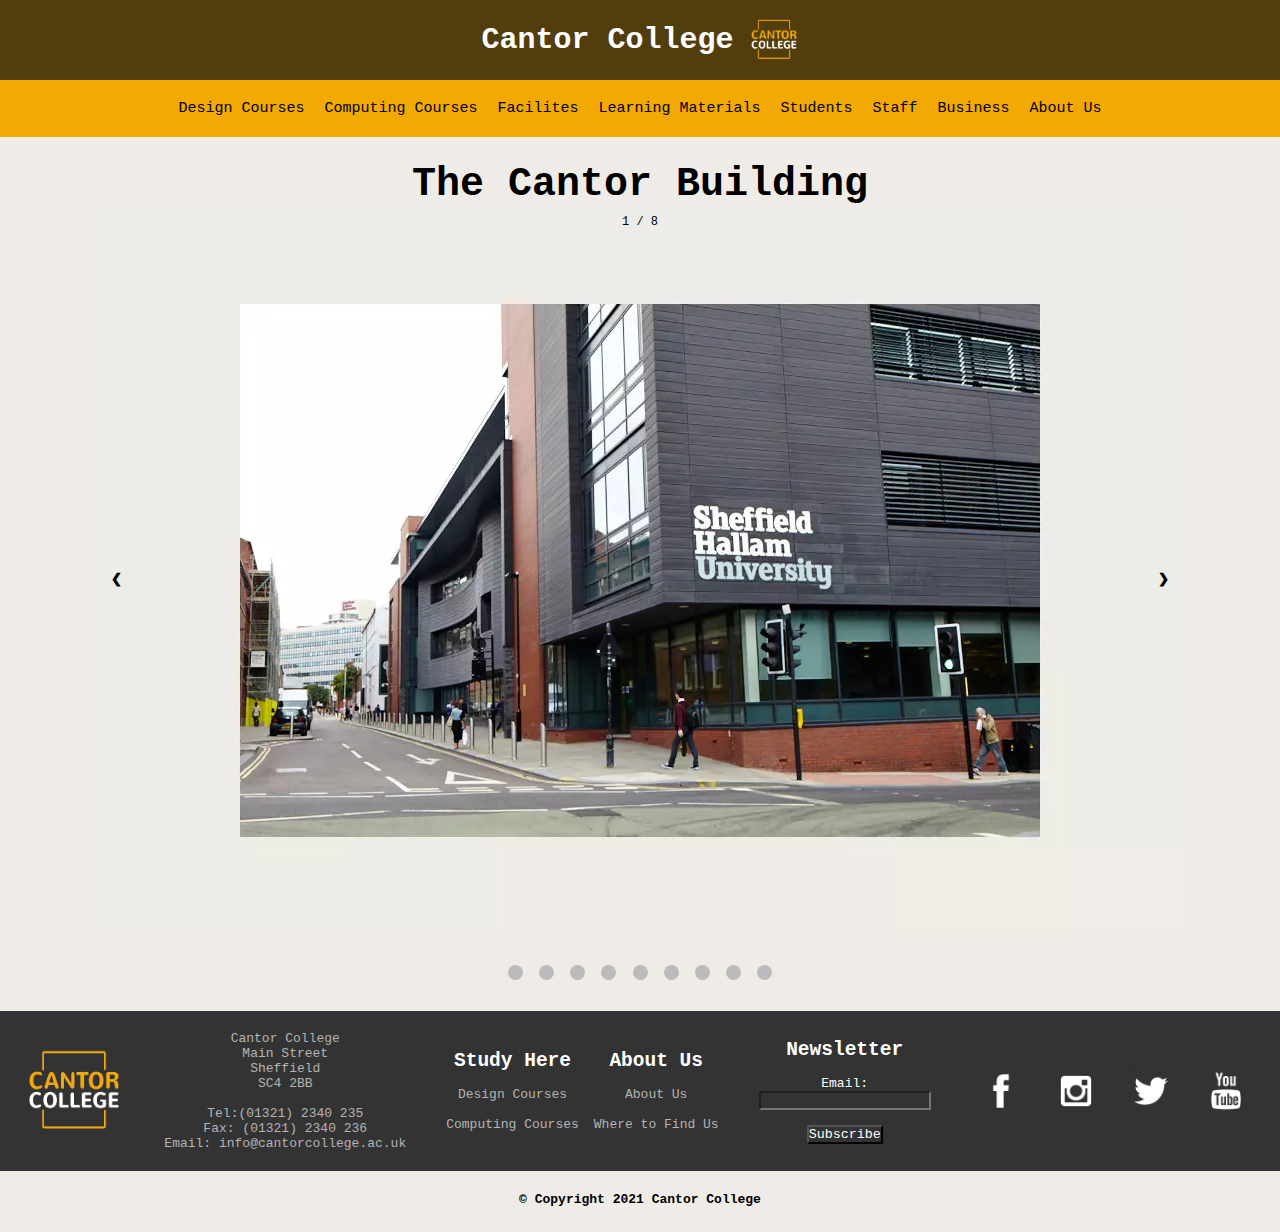
==== index.html @ 76baed16 "fixed email label" ====
<!DOCTYPE html>
<html lang="en">

<head>
    <meta charset="UTF-8">
    <meta name="viewport" content="width=device-width, initial-scale=1.0">
    <title>Home | Cantor College</title>
    <link rel="stylesheet" type="text/css" href="css/main.css">
</head>

<body>
    <div class="flex-container">
    <header>
        <a class="three" href="index.html"><h1>Cantor College</h1></a>
        <img src="images/logo_nobg.webp" alt="Browser not supported" width="50px" height="50px">
    </header>
    <div class="headercontent">
        <a href="DesignCourses.html">Design Courses</a>
        <a href="ComputingCourses.html">Computing Courses</a>
        <a href="Facilities.html">Facilites</a>
        <a href="LearningMaterials.html">Learning Materials</a>
        <a href="ForStudents.html">Students</a>
        <a href="ForStaff.html">Staff</a>
        <a href="ForBusiness.html">Business</a>
        <a href="AboutUs.html">About Us</a>
    </div>

    <div class="content">
        <div class="slideshow-header">
            <h1>The Cantor Building</h1>
        </div>

<!-- Slideshow container -->
<div class="slideshow-container">

    <!-- Full-width images with number and caption text -->
    <div class="mySlides fade">
        <div class="numbertext">1 / 8</div>
        <img src="images/cantor_1.webp" alt="Image failed to load">
        <div class="text-white"></div>
    </div>

    <div class="mySlides fade">
        <div class="numbertext">2 / 8</div>
        <img src="images/cantor_2.webp" alt="Image failed to load">
        <div class="text-white"></div>
    </div>

    <div class="mySlides fade">
        <div class="numbertext">3 / 8</div>
        <img src="images/cantor_6.webp" alt="Image failed to load">
        <div class="text-white"></div>
    </div>

    <div class="mySlides fade">
        <div class="numbertext">4 / 8</div>
        <img src="images/cantor_7.webp" alt="Image failed to load">
        <div class="text-white"></div>
    </div>

    <div class="mySlides fade">
        <div class="numbertext">5 / 8</div>
        <img src="images/cantor_8.webp" alt="Image failed to load">
        <div class="text-white"></div>
    </div>

    <div class="mySlides fade">
        <div class="numbertext">6 / 8</div>
        <img src="images/cantor_9.webp" alt="Image failed to load">
        <div class="text-white"></div>
    </div>

    <div class="mySlides fade">
        <div class="numbertext">7 / 8</div>
        <img src="images/cantor_10.webp" alt="Image failed to load">
        <div class="text-white"></div>
    </div>

    <div class="mySlides fade">
        <div class="numbertext">8 / 8</div>
        <img src="images/cantor_11.webp" alt="Image failed to load">
        <div class="text-white"></div>
    </div>

    <script src="js/site.js"></script>

    <!-- Next and previous buttons -->
    <a class="prev" onclick="plusSlides(-1)">&#10094;</a>
    <a class="next" onclick="plusSlides(1)">&#10095;</a>
</div>
<br>

<!-- Navigation Circles -->
<div style="text-align:center">
    <span class="dot" onclick="currentSlide(1)"></span>
    <span class="dot" onclick="currentSlide(2)"></span>
    <span class="dot" onclick="currentSlide(3)"></span>
    <span class="dot" onclick="currentSlide(4)"></span>
    <span class="dot" onclick="currentSlide(5)"></span>
    <span class="dot" onclick="currentSlide(6)"></span>
    <span class="dot" onclick="currentSlide(7)"></span>
    <span class="dot" onclick="currentSlide(8)"></span>
    <span class="dot" onclick="currentSlide(9)"></span>

</div>
    </div>

    <footer>
        <div class="collegelogo-footer">
            <img src="images/logo_nobg.webp" alt="Browser not supported" width="100px" height="100px">
        </div>
        <div class="howtofindus">
            <div class="details-p1">
                Cantor College<br>
                Main Street<br>
                Sheffield<br>
                SC4 2BB
            </div>
            <div class="details-p2">
                Tel:(01321) 2340 235<br>
                Fax: (01321) 2340 236<br>
                Email: info@cantorcollege.ac.uk
            </div>
        </div>
        <div class="study-about">
            <div class="studyhere">
                <h2>Study Here</h2>
                <a class="two" href="DesignCourses">Design Courses</a>
                <a class="two" href="ComputingCourses">Computing Courses</a>
            </div>
            <div class="aboutus">
                <h2>About Us</h2>
                <a class="two" href="AboutUs.html">About Us</a>
                <a class="two" href="WheretoFindUs.html">Where to Find Us</a>
            </div>
        </div>
        <div class="newsletter-subscribe">
            <h2>Newsletter</h2><br>
            <form>
            <label for="email">Email:</label><br>
            <input type="text" id="email" name="email"><br><br>
            <input type="submit" id="subscribe" value="Subscribe">
            </form>
        </div>
        <div class="socials">
            <img src="images/facebook-logo.webp" alt="Browser not supported" width="60px" height="60px">
            <img src="images/instagram-logo.webp" alt="Browser not supported" width="60px" height="60px">
            <img src="images/twitter-logo.webp" alt="Browser not supported" width="60px" height="60px">
            <img src="images/youtube-logo.webp" alt="Browser not supported" width="60px" height="60x">
        </div>

        <div class="copyrightfooter">
            <p><b>© Copyright 2021 Cantor College</b></p>
        </div>
    </footer>
</div>
</body>
</html>
---- css/main.css ----
* {
    font-family: monospace;
    margin: 0;
    padding: 0;
    box-sizing: border-box;
}

body {
  font-family: Arial, Helvetica, sans-serif;
  margin: 0;
  position: relative;
  padding-bottom: 58px;
  min-height: 100vh;
  background-color: #efece7;
}

header {
    padding: 15px;
    text-align: center;
    background-color: #523E0D;
    color: #efece7;
    font-size: 15px;
    display: flex;
    flex-direction: row;
    justify-content: center;
    gap: 20px;
}
.headercontent {
    padding: 20px;
    text-align: center;
    background-color: #F2A904;
    color: #efece7;
    font-size: 15px;
    display: flex;
    flex-direction: row;
    justify-content: center;
    gap: 20px;
    flex-wrap: wrap
}

a:link { 
    color: black;
    text-decoration: none; }
a:visited { 
    color: black;
    text-decoration: none; }
a:hover { 
    color: #efece7;
    text-decoration: none; }
a:active {
     text-decoration: none; }

a.two:link{
    color: rgb(180, 180, 180);
    text-decoration: none;
}
a.two:visited {
    color: rgb(180, 180, 180);
    text-decoration: none;
}
a.two:hover {
    color: #efece7;
    text-decoration: underline;
}
a.two:active {
    text-decoration: underline;
}
a.three:link{
    color: white;
}
a.three:active{
    text-decoration: none;
}
a.three:visited{
    color: white;
    text-decoration: none;
}

.content {
    padding: 20px;
    text-align: left;
    font-size: 20px;
    display: flex;
    flex-direction: column;
    justify-content: flex-start;
    margin: 5px;
}
.content-images {
    display: flex;
    justify-content: flex-end;
    flex-direction: row;
}
.content-list{
    display: flex;
    justify-content: center;
}
.content-facilities{
    display: flex;
    margin: 20px;
    display: flex;
    text-align: center;
    flex-wrap: wrap;
}

header{
    display: flex;
    justify-content: center;
    align-items: center;
    gap: 15px;
}

.study-about{
    display: flex;
    flex-direction: row;
    gap: 15px;
}
.studyhere{
    display: flex;
    flex-direction: column;
    gap: 15px;
}
.aboutus{
    display: flex;
    flex-direction: column;
    gap: 15px;
}

.howtofindus{
    display: flex;
    flex-direction: column;
    gap: 15px;
}
.socials{
    display: flex;
    flex-direction: row;
    gap: 15px;
}
footer{
    display: flex;
    flex-direction: row;
    justify-content: center;
    align-items: center;
    gap: 40px;
    color: #efece7;
    text-align: center;
    background-color: #333333;
    color: #fff;
    padding: 20px;
    flex-wrap: wrap;
}

.copyrightfooter{
    display: flex;
    flex-direction: row;
    justify-content: center;
    align-items: center;
    position: absolute;
    bottom: 20px;
    width: 100%;
    height: 20px;  
    gap: 20px;
    background-color: #efece7;
    color: black; 
}

.details-p1{
    display: flex;
    flex-direction: row; 
    color: rgb(180, 180, 180);
    justify-content: center;
}
.details-p2{
    display: flex;
    flex-direction: row;
    color: rgb(180, 180, 180);
}

.collegelogo-footer{
    display: flex;
    flex-direction: row;
}

ul{
    padding: 20px;
}

course{
    color: #F2A904;
}

.map{
 display: flex;
 justify-content: center;
 flex-wrap: wrap;
 padding: 20px;
}

#email{
    background-color: #333333;
    color: white;
}
#subscribe{
    color: white;
    background-color: #333333;
}

/* Slideshow container */
.slideshow-container {
  max-width: 1190px;
  position: relative;
  margin: auto;
}
.slideshow-header {
    display: flex;
    justify-content: center;
}

/* Hide the images by default */
.mySlides {
  display: none;
}

/* Next & previous buttons */
.prev, .next {
  cursor: pointer;
  position: absolute;
  top: 50%;
  width: auto;
  margin-top: -22px;
  padding: 16px;
  color: rgb(0, 0, 0);
  font-weight: bold;
  font-size: 18px;
  transition: 0.6s ease;
  border-radius: 0 3px 3px 0;
  user-select: none;
}

/* Position the "next button" to the right */
.next {
  right: 0;
  border-radius: 3px 0 0 3px;
}

/* On hover, add a black background color with a little bit see-through */
.prev:hover, .next:hover {
  background-color: rgba(0,0,0,0.8);
}

/* Caption text */
.text {
  color: #000000;
  font-size: 15px;
  padding: 8px 12px;
  position: absolute;
  bottom: 8px;
  width: 100%;
  text-align: center;
}
.text-white {
    color: #efece7;
  font-size: 15px;
  padding: 8px 12px;
  position: absolute;
  bottom: 8px;
  width: 100%;
  text-align: center;
}

/* Number text (1/3 etc) */
.numbertext {
  color: #000000;
  font-size: 12px;
  padding: 8px 12px;
  position: absolute;
  text-align: center;
  width: 100%;
  top: 0px;
}

/* The dots/bullets/indicators */
.dot {
  cursor: pointer;
  height: 15px;
  width: 15px;
  margin: 0 2px;
  background-color: #bbb;
  border-radius: 50%;
  display: inline-block;
  transition: background-color 0.6s ease;
}

.active, .dot:hover {
  background-color: #717171;
}

/* Fading animation */
.fade {
  -webkit-animation-name: fade;
  -webkit-animation-duration: 1.5s;
  animation-name: fade;
  animation-duration: 1.5s;
}

@-webkit-keyframes fade {
  from {opacity: .4}
  to {opacity: 1}
}

@keyframes fade {
  from {opacity: .4}
  to {opacity: 1}
}
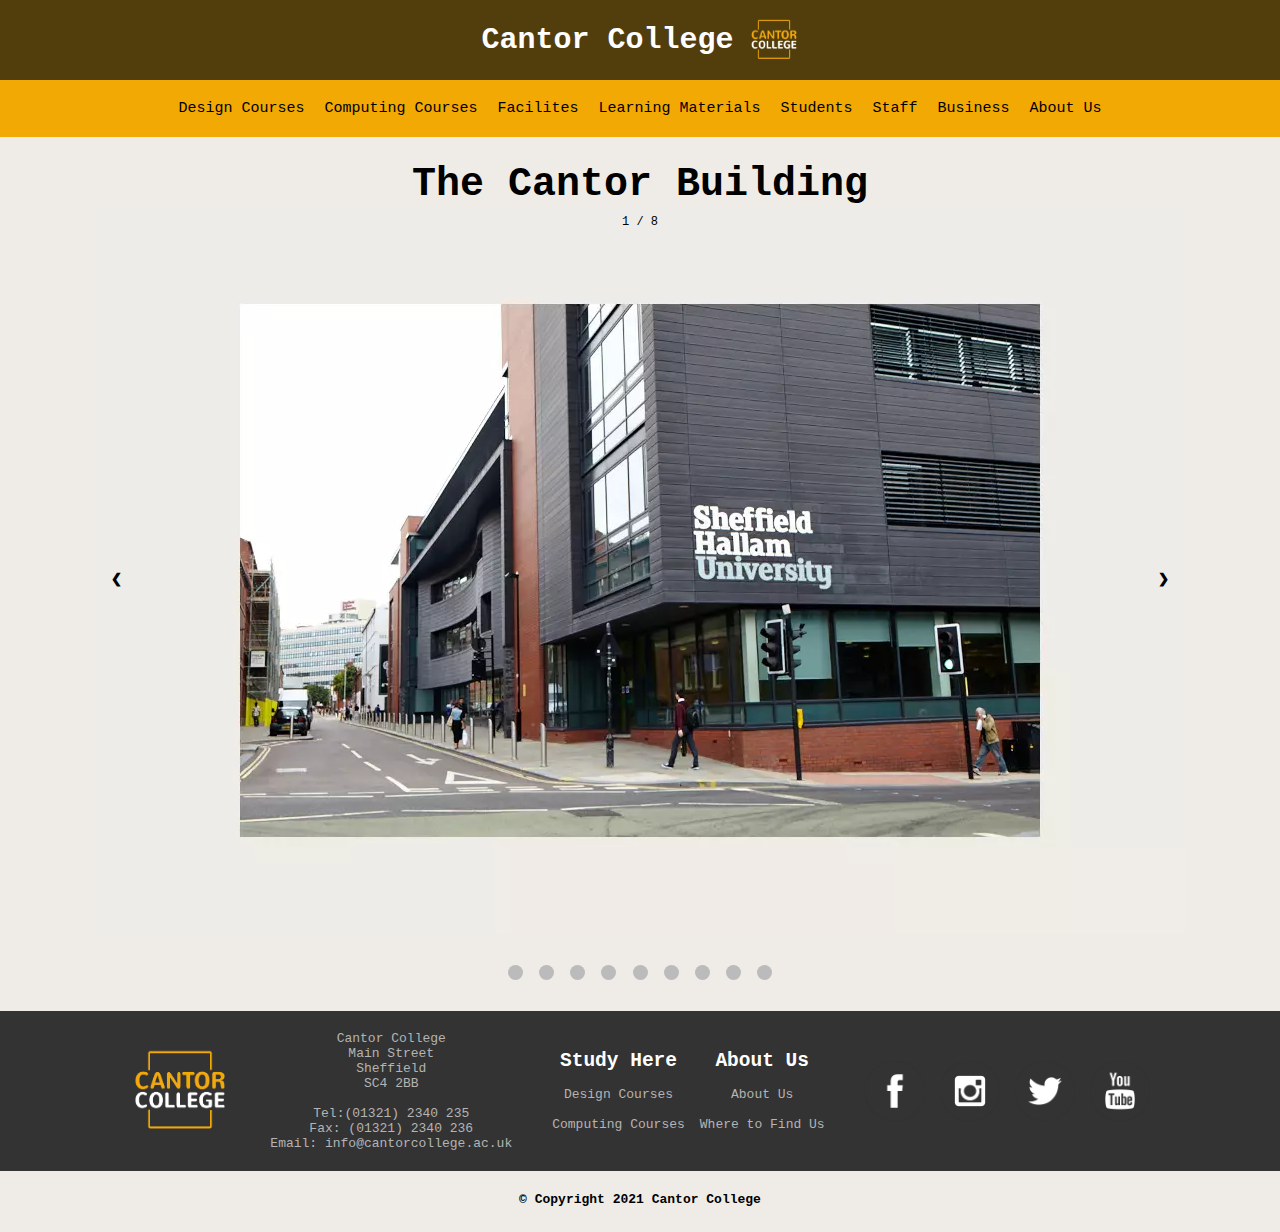
==== commit 90fbae6b: "removed newsletter from index page" ====
--- a/index.html
+++ b/index.html
@@ -134,14 +134,6 @@
                 <a class="two" href="WheretoFindUs.html">Where to Find Us</a>
             </div>
         </div>
-        <div class="newsletter-subscribe">
-            <h2>Newsletter</h2><br>
-            <form>
-            <label for="email">Email:</label><br>
-            <input type="text" id="email" name="email"><br><br>
-            <input type="submit" id="subscribe" value="Subscribe">
-            </form>
-        </div>
         <div class="socials">
             <img src="images/facebook-logo.webp" alt="Browser not supported" width="60px" height="60px">
             <img src="images/instagram-logo.webp" alt="Browser not supported" width="60px" height="60px">
--- a/css/main.css
+++ b/css/main.css
@@ -193,15 +193,6 @@
  justify-content: center;
  flex-wrap: wrap;
  padding: 20px;
-}
-
-#email{
-    background-color: #333333;
-    color: white;
-}
-#subscribe{
-    color: white;
-    background-color: #333333;
 }
 
 /* Slideshow container */
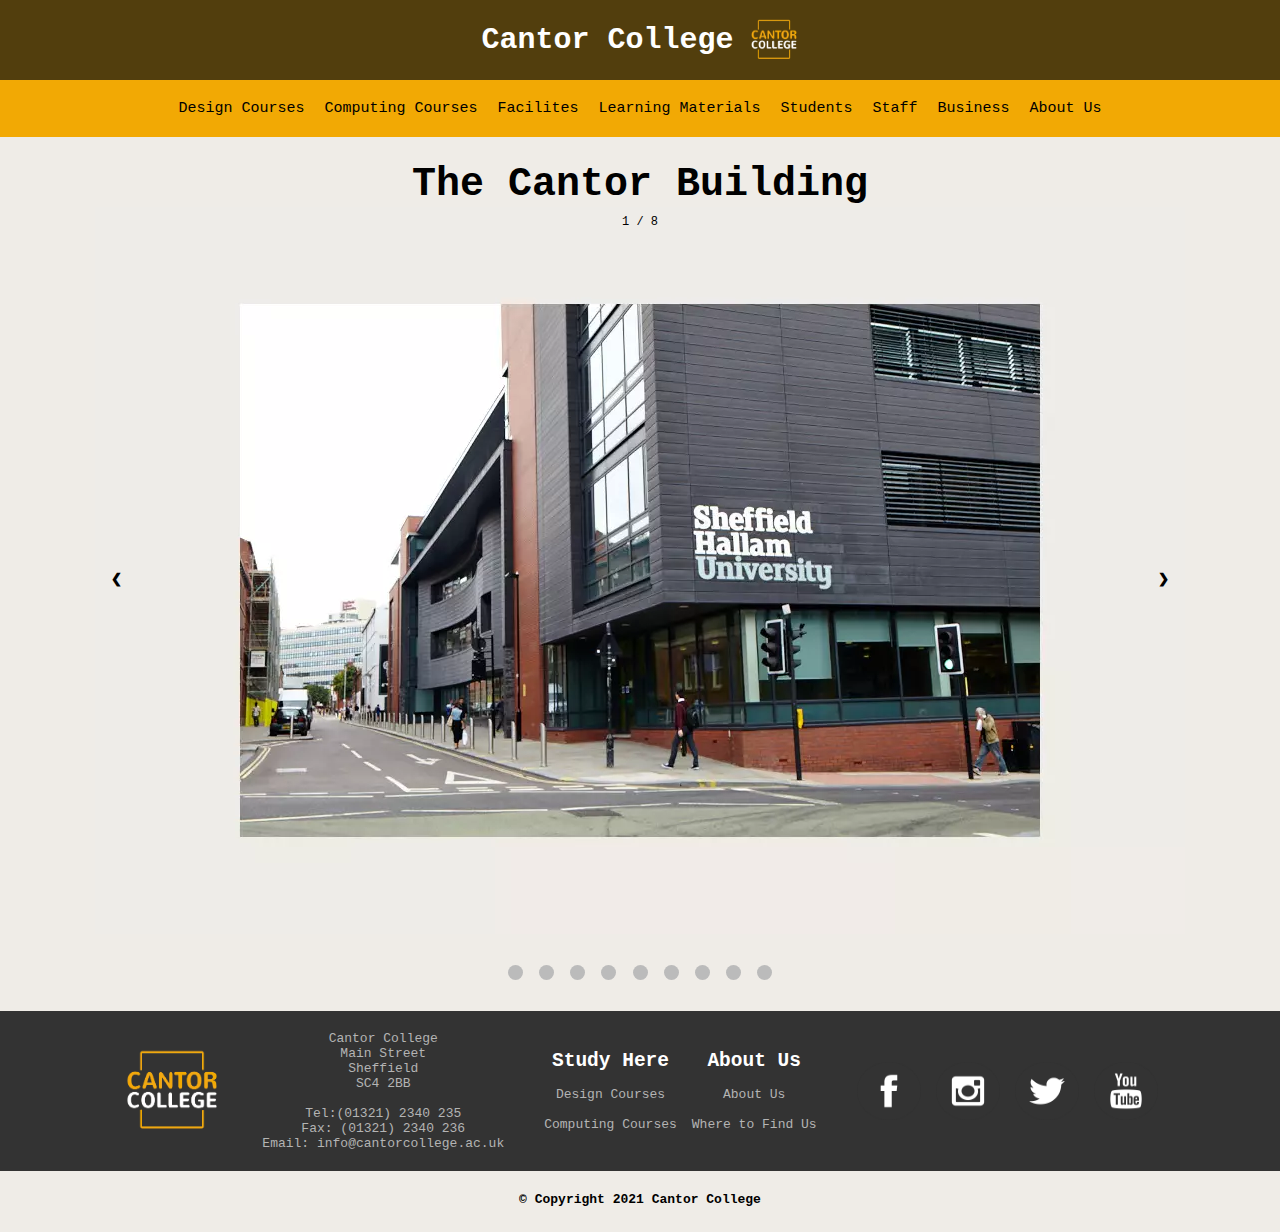
==== commit e22d28d6: "attempted to fix aspect ratio of footer social logos" ====
--- a/index.html
+++ b/index.html
@@ -135,10 +135,10 @@
             </div>
         </div>
         <div class="socials">
-            <img src="images/facebook-logo.webp" alt="Browser not supported" width="60px" height="60px">
-            <img src="images/instagram-logo.webp" alt="Browser not supported" width="60px" height="60px">
-            <img src="images/twitter-logo.webp" alt="Browser not supported" width="60px" height="60px">
-            <img src="images/youtube-logo.webp" alt="Browser not supported" width="60px" height="60x">
+            <img src="images/facebook-logo.webp" alt="Browser not supported" width="64px" height="58px">
+            <img src="images/instagram-logo.webp" alt="Browser not supported" width="64px" height="58px">
+            <img src="images/twitter-logo.webp" alt="Browser not supported" width="64px" height="58px">
+            <img src="images/youtube-logo.webp" alt="Browser not supported" width="64px" height="58x">
         </div>
 
         <div class="copyrightfooter">
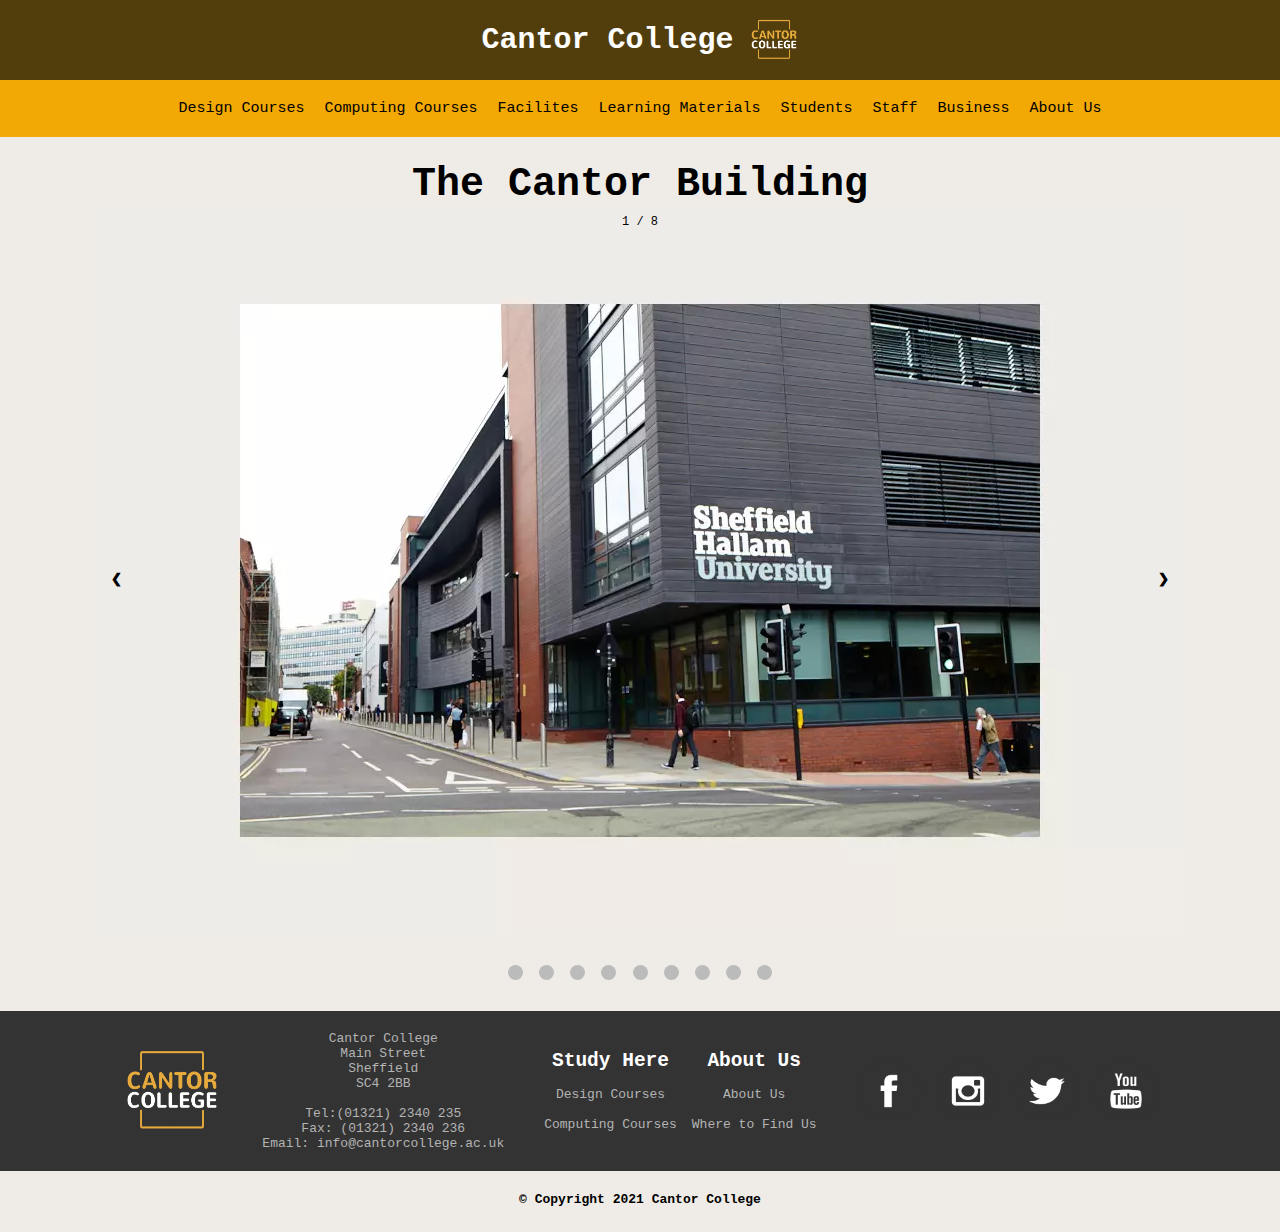
==== commit 4cacf9c9: "added explicit width and height on image elements" ====
--- a/index.html
+++ b/index.html
@@ -36,49 +36,49 @@
     <!-- Full-width images with number and caption text -->
     <div class="mySlides fade">
         <div class="numbertext">1 / 8</div>
-        <img src="images/cantor_1.webp" alt="Image failed to load">
+        <img src="images/cantor_1.webp" alt="Image failed to load" width="1090px" height="727px">
         <div class="text-white"></div>
     </div>
 
     <div class="mySlides fade">
         <div class="numbertext">2 / 8</div>
-        <img src="images/cantor_2.webp" alt="Image failed to load">
+        <img src="images/cantor_2.webp" alt="Image failed to load" width="1090px" height="727px">
         <div class="text-white"></div>
     </div>
 
     <div class="mySlides fade">
         <div class="numbertext">3 / 8</div>
-        <img src="images/cantor_6.webp" alt="Image failed to load">
+        <img src="images/cantor_6.webp" alt="Image failed to load" width="1090px" height="727px">
         <div class="text-white"></div>
     </div>
 
     <div class="mySlides fade">
         <div class="numbertext">4 / 8</div>
-        <img src="images/cantor_7.webp" alt="Image failed to load">
+        <img src="images/cantor_7.webp" alt="Image failed to load" width="1090px" height="727px">
         <div class="text-white"></div>
     </div>
 
     <div class="mySlides fade">
         <div class="numbertext">5 / 8</div>
-        <img src="images/cantor_8.webp" alt="Image failed to load">
+        <img src="images/cantor_8.webp" alt="Image failed to load" width="1090px" height="727px">
         <div class="text-white"></div>
     </div>
 
     <div class="mySlides fade">
         <div class="numbertext">6 / 8</div>
-        <img src="images/cantor_9.webp" alt="Image failed to load">
+        <img src="images/cantor_9.webp" alt="Image failed to load" width="1090px" height="727px">
         <div class="text-white"></div>
     </div>
 
     <div class="mySlides fade">
         <div class="numbertext">7 / 8</div>
-        <img src="images/cantor_10.webp" alt="Image failed to load">
+        <img src="images/cantor_10.webp" alt="Image failed to load" width="1090px" height="727px">
         <div class="text-white"></div>
     </div>
 
     <div class="mySlides fade">
         <div class="numbertext">8 / 8</div>
-        <img src="images/cantor_11.webp" alt="Image failed to load">
+        <img src="images/cantor_11.webp" alt="Image failed to load" width="1090px" height="727px">
         <div class="text-white"></div>
     </div>
 
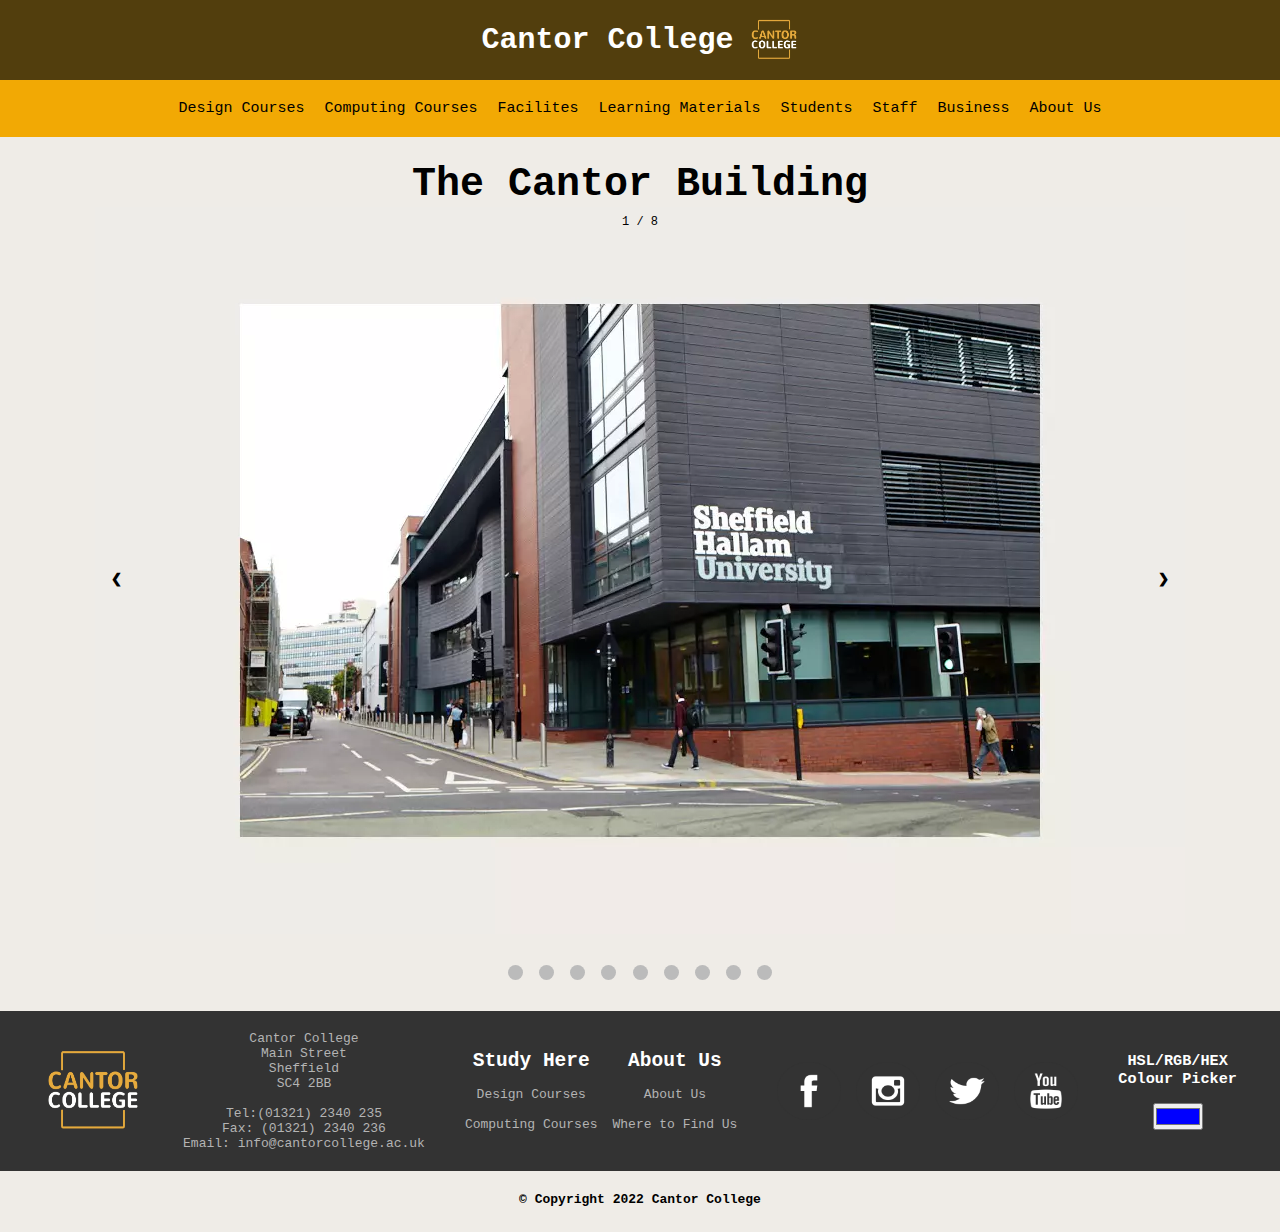
==== commit 83123349: "added colour picker, fixed typo for hyperlink" ====
--- a/index.html
+++ b/index.html
@@ -36,49 +36,49 @@
     <!-- Full-width images with number and caption text -->
     <div class="mySlides fade">
         <div class="numbertext">1 / 8</div>
-        <img src="images/cantor_1.webp" alt="Image failed to load" width="1090px" height="727px">
+        <img src="images/cantor_1.webp" width="1090px" height="727px" alt="Image failed to load"/>
         <div class="text-white"></div>
     </div>
 
     <div class="mySlides fade">
         <div class="numbertext">2 / 8</div>
-        <img src="images/cantor_2.webp" alt="Image failed to load" width="1090px" height="727px">
+        <img src="images/cantor_2.webp" width="1090px" height="727px" alt="Image failed to load"/>
         <div class="text-white"></div>
     </div>
 
     <div class="mySlides fade">
         <div class="numbertext">3 / 8</div>
-        <img src="images/cantor_6.webp" alt="Image failed to load" width="1090px" height="727px">
+        <img src="images/cantor_6.webp" width="1090px" height="727px" alt="Image failed to load"/>
         <div class="text-white"></div>
     </div>
 
     <div class="mySlides fade">
         <div class="numbertext">4 / 8</div>
-        <img src="images/cantor_7.webp" alt="Image failed to load" width="1090px" height="727px">
+        <img src="images/cantor_7.webp" width="1090px" height="727px" alt="Image failed to load"/>
         <div class="text-white"></div>
     </div>
 
     <div class="mySlides fade">
         <div class="numbertext">5 / 8</div>
-        <img src="images/cantor_8.webp" alt="Image failed to load" width="1090px" height="727px">
+        <img src="images/cantor_8.webp" width="1090px" height="727px" alt="Image failed to load"/>
         <div class="text-white"></div>
     </div>
 
     <div class="mySlides fade">
         <div class="numbertext">6 / 8</div>
-        <img src="images/cantor_9.webp" alt="Image failed to load" width="1090px" height="727px">
+        <img src="images/cantor_9.webp" width="1090px" height="727px" alt="Image failed to load"/>
         <div class="text-white"></div>
     </div>
 
     <div class="mySlides fade">
         <div class="numbertext">7 / 8</div>
-        <img src="images/cantor_10.webp" alt="Image failed to load" width="1090px" height="727px">
+        <img src="images/cantor_10.webp" width="1090px" height="727px" alt="Image failed to load"/>
         <div class="text-white"></div>
     </div>
 
     <div class="mySlides fade">
         <div class="numbertext">8 / 8</div>
-        <img src="images/cantor_11.webp" alt="Image failed to load" width="1090px" height="727px">
+        <img src="images/cantor_11.webp" width="1090px" height="727px" alt="Image failed to load"/>
         <div class="text-white"></div>
     </div>
 
@@ -125,8 +125,8 @@
         <div class="study-about">
             <div class="studyhere">
                 <h2>Study Here</h2>
-                <a class="two" href="DesignCourses">Design Courses</a>
-                <a class="two" href="ComputingCourses">Computing Courses</a>
+                <a class="two" href="DesignCourses.html">Design Courses</a>
+                <a class="two" href="ComputingCourses.html">Computing Courses</a>
             </div>
             <div class="aboutus">
                 <h2>About Us</h2>
@@ -140,9 +140,14 @@
             <img src="images/twitter-logo.webp" alt="Browser not supported" width="64px" height="58px">
             <img src="images/youtube-logo.webp" alt="Browser not supported" width="64px" height="58x">
         </div>
+        <div class="colourpicker">
+            <h3>HSL/RGB/HEX</h3>
+            <h3>Colour Picker</h3><br>
+            <input type="color" id="colorpicker" value="#0000ff">
+        </div>
 
         <div class="copyrightfooter">
-            <p><b>© Copyright 2021 Cantor College</b></p>
+            <p><b>© Copyright 2022 Cantor College</b></p>
         </div>
     </footer>
 </div>
--- a/css/main.css
+++ b/css/main.css
@@ -97,8 +97,12 @@
 .content-facilities{
     display: flex;
     margin: 20px;
-    display: flex;
     text-align: center;
+    flex-wrap: wrap;
+}
+.content-colourpicker{
+    display: flex;
+    justify-content: center;
     flex-wrap: wrap;
 }
 
